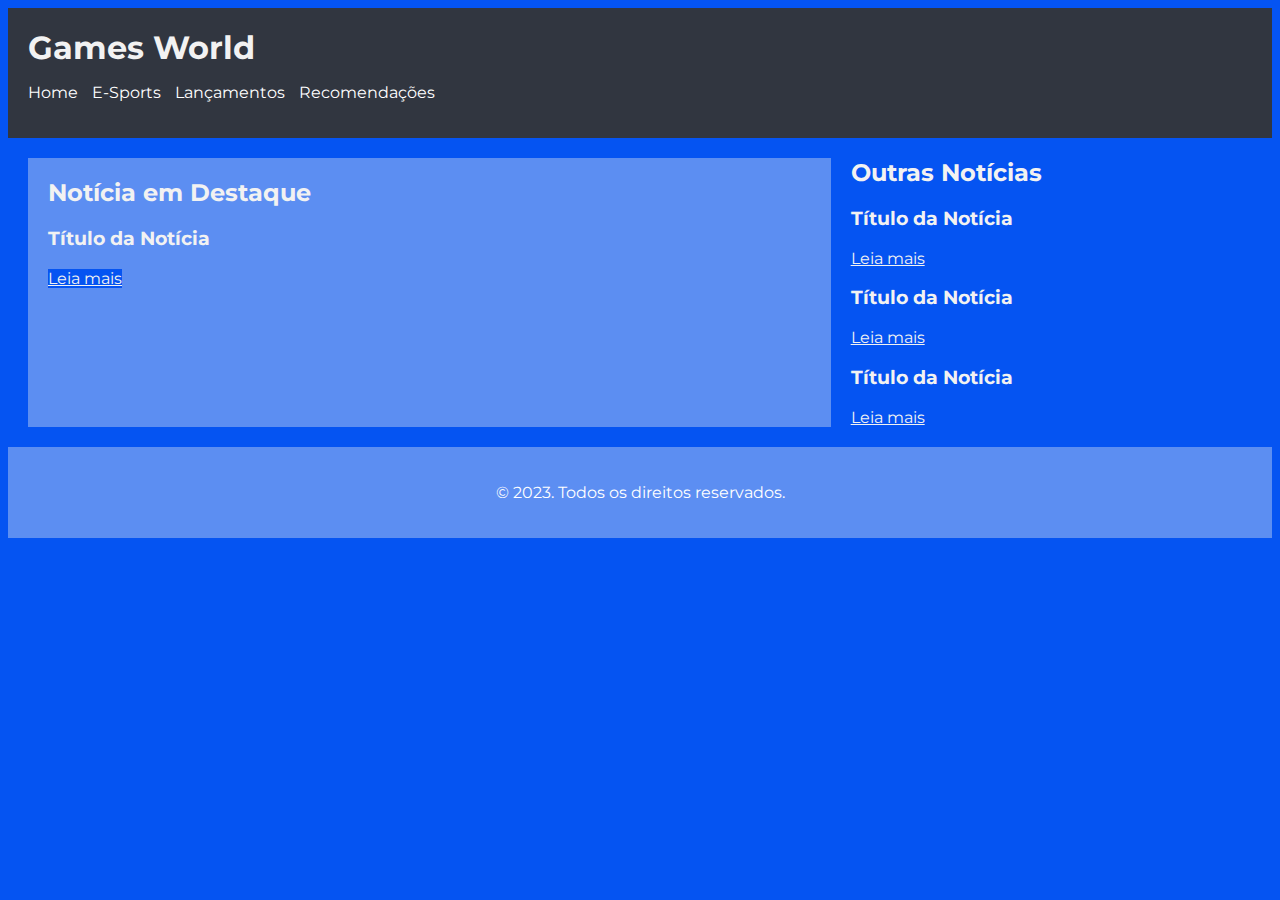
==== index.html @ f89df117 "changes" ====
<!DOCTYPE html>
<html lang="pt-br">
    <head>
        <meta charset="UTF-8">
        <meta name="viewport" content="width=device-width, initial-scale=1.0">
        <link rel="stylesheet" href="styles/style.css">
        <link rel="shortcut icon" href="imagens/CheerfulAntiqueDassie-max-1mb.gif" type="image/x-icon">
        <title>Games World</title>
    </head></head>
<body>
  <header>
    <h1>Games World</h1>
    <nav>
      <ul>
        <li><a href="index.html">Home</a></li>
        <li><a href="e-sports.html">E-Sports</a></li>
        <li><a href="games.html">Lançamentos</a></li>
        <li><a href="recomendo.html">Recomendações</a></li>
      </ul>
    </nav>
  </header>
  <main>
    <div class="featured">
      <h2>Notícia em Destaque</h2>
      <div>
        <h3>Título da Notícia</h3>
        <a href="#">Leia mais</a>
      </div>
    </div>

    <div class="news">
      <h2>Outras Notícias</h2>
      <div>
        <h3>Título da Notícia</h3>
        
        <a href="#">Leia mais</a>
      </div>
      <div>
        <h3>Título da Notícia</h3>
        
        <a href="#">Leia mais</a>
      </div>
      <div>
        <h3>Título da Notícia</h3>
      
        <a href="#">Leia mais</a>
      </div>
    </section>
  </main>

  <footer>
    <p>&copy; 2023. Todos os direitos reservados.</p>
  </footer>
</body>
</html>
---- styles/style.css ----
@charset "UTF-8";
@import url('https://fonts.googleapis.com/css2?family=Montserrat:wght@300&display=swap');


:root {
    --cor-principal: #0554F2;
    --cor-texto-principal: #f2f2f2;
    font-family: 'Montserrat', sans-serif;
}

body {
    background-color: var(--cor-principal);
    color: var(--cor-texto-principal);
}

a {
    font-family: 'Montserrat', sans-serif;
    background-color: var(--cor-principal);
    color: var(--cor-texto-principal);
}
header {
    background-color: #313640;
    padding: 20px;
  }
  
  header h1 {
    margin: 0;
  }
  
  nav ul {
    list-style-type: none;
    padding: 0;
  }
  
  nav ul li {
    display: inline;
    margin-right: 10px;
  }
  
  nav ul li a {
    color: #fff;
    text-decoration: none;
    background-color: #313640;
  }
  
  main {
    display: grid;
    grid-template-columns: 2fr 1fr;
    grid-gap: 20px;
    padding: 20px;
    
  }
  
  .featured {
    background-color: #5C8EF2;
    padding: 20px;
  }
  
  .featured h2 {
    margin-top: 0;
  }
  
  .news h2 {
    margin-top: 0;
  }
  
  footer {
    background-color: #5C8EF2;
    color: #fff;
    padding: 20px;
    text-align: center;
  }
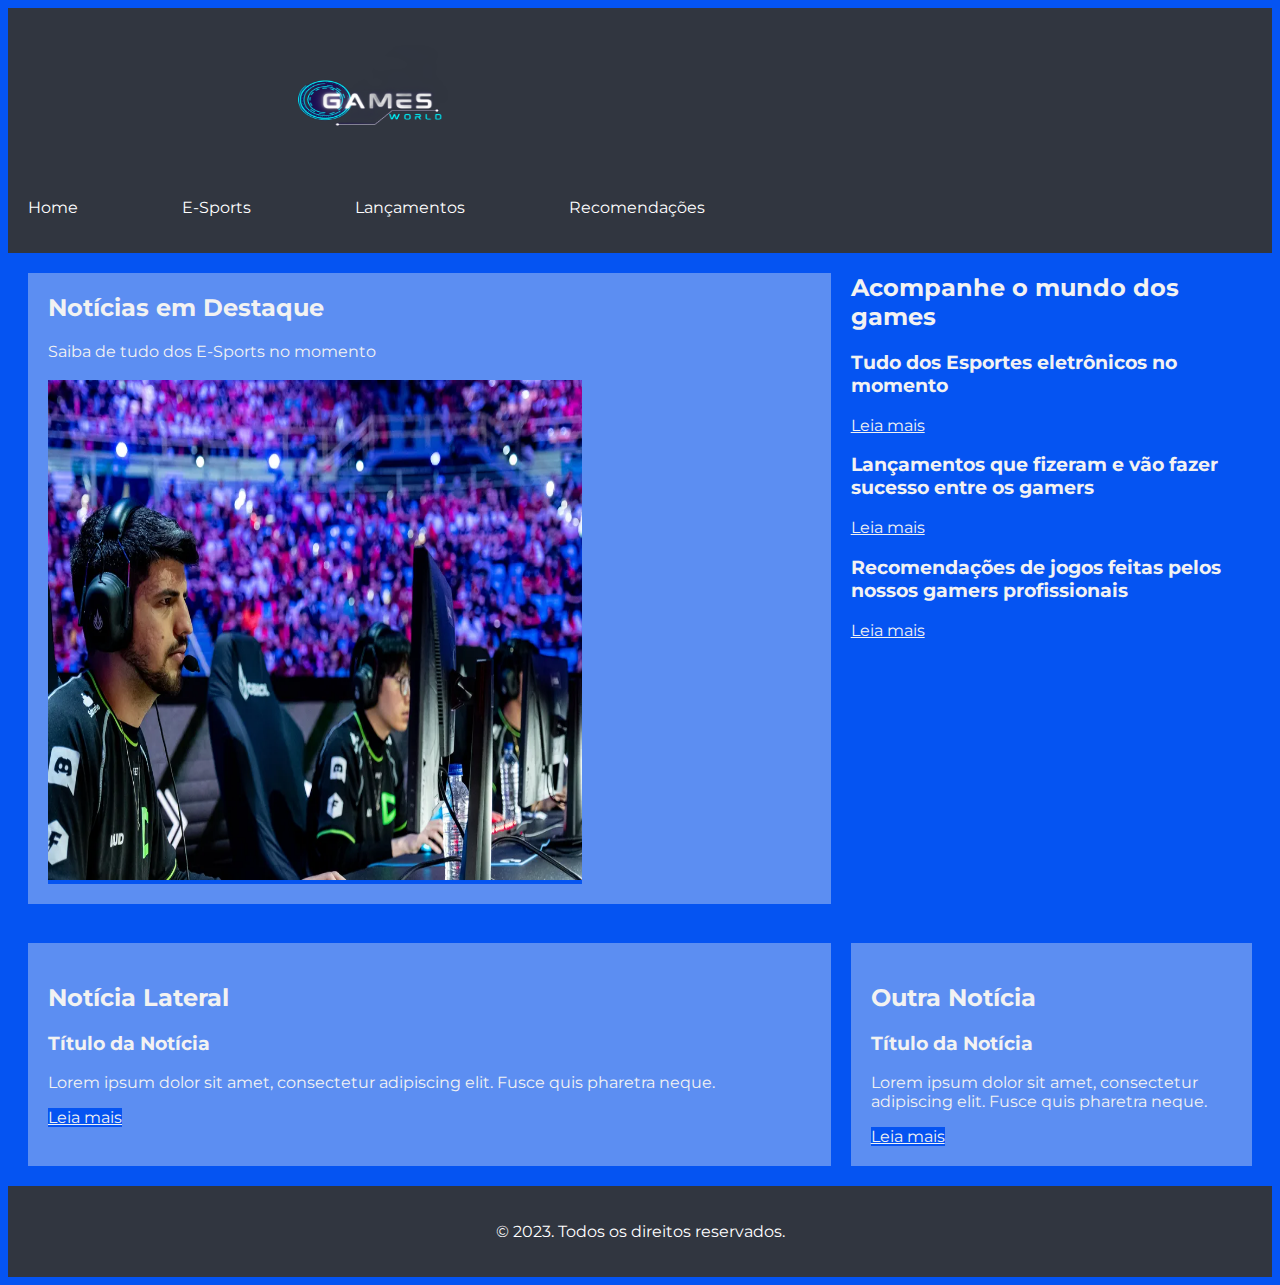
==== commit 44ffae0c: "site novo" ====
--- a/index.html
+++ b/index.html
@@ -1,55 +1,123 @@
 <!DOCTYPE html>
 <html lang="pt-br">
-    <head>
-        <meta charset="UTF-8">
-        <meta name="viewport" content="width=device-width, initial-scale=1.0">
-        <link rel="stylesheet" href="styles/style.css">
-        <link rel="shortcut icon" href="imagens/CheerfulAntiqueDassie-max-1mb.gif" type="image/x-icon">
-        <title>Games World</title>
-    </head></head>
+
+<head>
+  <meta charset="UTF-8">
+  <meta name="viewport" content="width=device-width, initial-scale=1.0">
+  <link rel="stylesheet" href="styles/style.css">
+  <link rel="shortcut icon" href="imagens/CheerfulAntiqueDassie-max-1mb.gif" type="image/x-icon">
+  <script src="global.js/carrosel.js" defer></script>
+  <title>Games World</title>
+</head>
+</head>
+
 <body>
   <header>
-    <h1>Games World</h1>
+    <div class="img-container">
+    <img src="imagens/inpixio-removebg-image.png" alt="logo" width="400" height="400">
+    </div>
+    <div>
     <nav>
-      <ul>
+      <ul id="menu">
         <li><a href="index.html">Home</a></li>
         <li><a href="e-sports.html">E-Sports</a></li>
         <li><a href="games.html">Lançamentos</a></li>
         <li><a href="recomendo.html">Recomendações</a></li>
       </ul>
+    </div>
     </nav>
   </header>
   <main>
-    <div class="featured">
-      <h2>Notícia em Destaque</h2>
-      <div>
+    <section>
+      <article>
+      <div class="featured">
+        <h2>Notícias em Destaque</h2>
+        <div>
+          <div class="slideshow-container">
+
+            <div class="mySlides fade">
+              <div class="text2">Saiba de tudo dos E-Sports no momento</div>
+              <br>
+              <a href="e-sports.html">
+                <img
+                  src="imagens/esportes.webp" style="width:70%">
+              </a> 
+              <div class="text"></div>
+            </div>
+
+            <div class="mySlides fade">
+              <div class="text2">Saiba de todos os lançamentos do ano de 2023</div>
+              <br>
+              <a href="games.html">
+                <img
+                  src="imagens/lançamentos.jpg" style="width:70%">
+              </a> 
+              <div class="text2"></div>
+            </div>
+
+            <div class="mySlides fade">
+              <div class="text">Aqui mostramos uma lista de recomendações de games para você viciar</div>
+              <br>
+              <a href="recomendo.html">
+                <img
+                  src="imagens/Best_Video_Games_of_All_Time.jpg" style="width:70%">
+              </a> 
+              <div class="text"></div>
+            </div>
+          </article>
+          </div>
+          <br>
+
+          <div style="text-align:center">
+            <span class="dot"></span>
+            <span class="dot"></span>
+            <span class="dot"></span>
+          </div>
+        </div>
+
+    </section>
+
+    <section>
+      <article class="news">
+        <h2>Acompanhe o mundo dos games</h2>
+        <article>
+          <h3>Tudo dos Esportes eletrônicos no momento</h3>
+
+          <a href="e-sports.html">Leia mais</a>
+        </article>
+        <article>
+          <h3>Lançamentos que fizeram e vão fazer sucesso entre os gamers</h3>
+
+          <a href="games.html">Leia mais</a>
+        </article>
+        <article>
+          <h3>Recomendações de jogos feitas pelos nossos gamers profissionais</h3>
+
+          <a href="recomendo.html">Leia mais</a>
+        </article>
+    </section>
+    <aside class="aside-news">
+      <h2>Notícia Lateral</h2>
+      <article>
         <h3>Título da Notícia</h3>
+        <p>Lorem ipsum dolor sit amet, consectetur adipiscing elit. Fusce quis pharetra neque.</p>
         <a href="#">Leia mais</a>
-      </div>
+      </article>
+    </aside>
+    <div class="extra-news">
+      <h2>Outra Notícia</h2>
+      <article>
+        <h3>Título da Notícia</h3>
+        <p>Lorem ipsum dolor sit amet, consectetur adipiscing elit. Fusce quis pharetra neque.</p>
+        <a href="#">Leia mais</a>
+      </article>
     </div>
 
-    <div class="news">
-      <h2>Outras Notícias</h2>
-      <div>
-        <h3>Título da Notícia</h3>
-        
-        <a href="#">Leia mais</a>
-      </div>
-      <div>
-        <h3>Título da Notícia</h3>
-        
-        <a href="#">Leia mais</a>
-      </div>
-      <div>
-        <h3>Título da Notícia</h3>
-      
-        <a href="#">Leia mais</a>
-      </div>
-    </section>
   </main>
 
   <footer>
     <p>&copy; 2023. Todos os direitos reservados.</p>
   </footer>
 </body>
+
 </html>--- a/styles/style.css
+++ b/styles/style.css
@@ -34,13 +34,15 @@
   
   nav ul li {
     display: inline;
-    margin-right: 10px;
+    margin-right: 100px;
+    
   }
   
   nav ul li a {
     color: #fff;
     text-decoration: none;
     background-color: #313640;
+    
   }
   
   main {
@@ -65,9 +67,42 @@
   }
   
   footer {
-    background-color: #5C8EF2;
+    background-color: #313640;
     color: #fff;
     padding: 20px;
     text-align: center;
   }
+  nav:hover{
+    font-size: 105%;
+  }
+.news a:hover{
+  font-size: 110%;
+ color: #313640;
+}
+header img{
+ width: 300px;
+ height: 150px;
+ margin-left: 200px;
+}
+.img-container {
+ max-width:1800px;
+ text-align: center;
+ display: inline-block;
+
+}
+a img:hover{
+  transform: scale(1.05);
+}
+a img{
+  width: 600px;
+  height: 500px;
+}
+aside {
+  background-color: #5C8EF2;
+  padding: 20px;
+}
+.extra-news {
+  background-color: #5C8EF2;
+  padding: 20px;
+}   
   
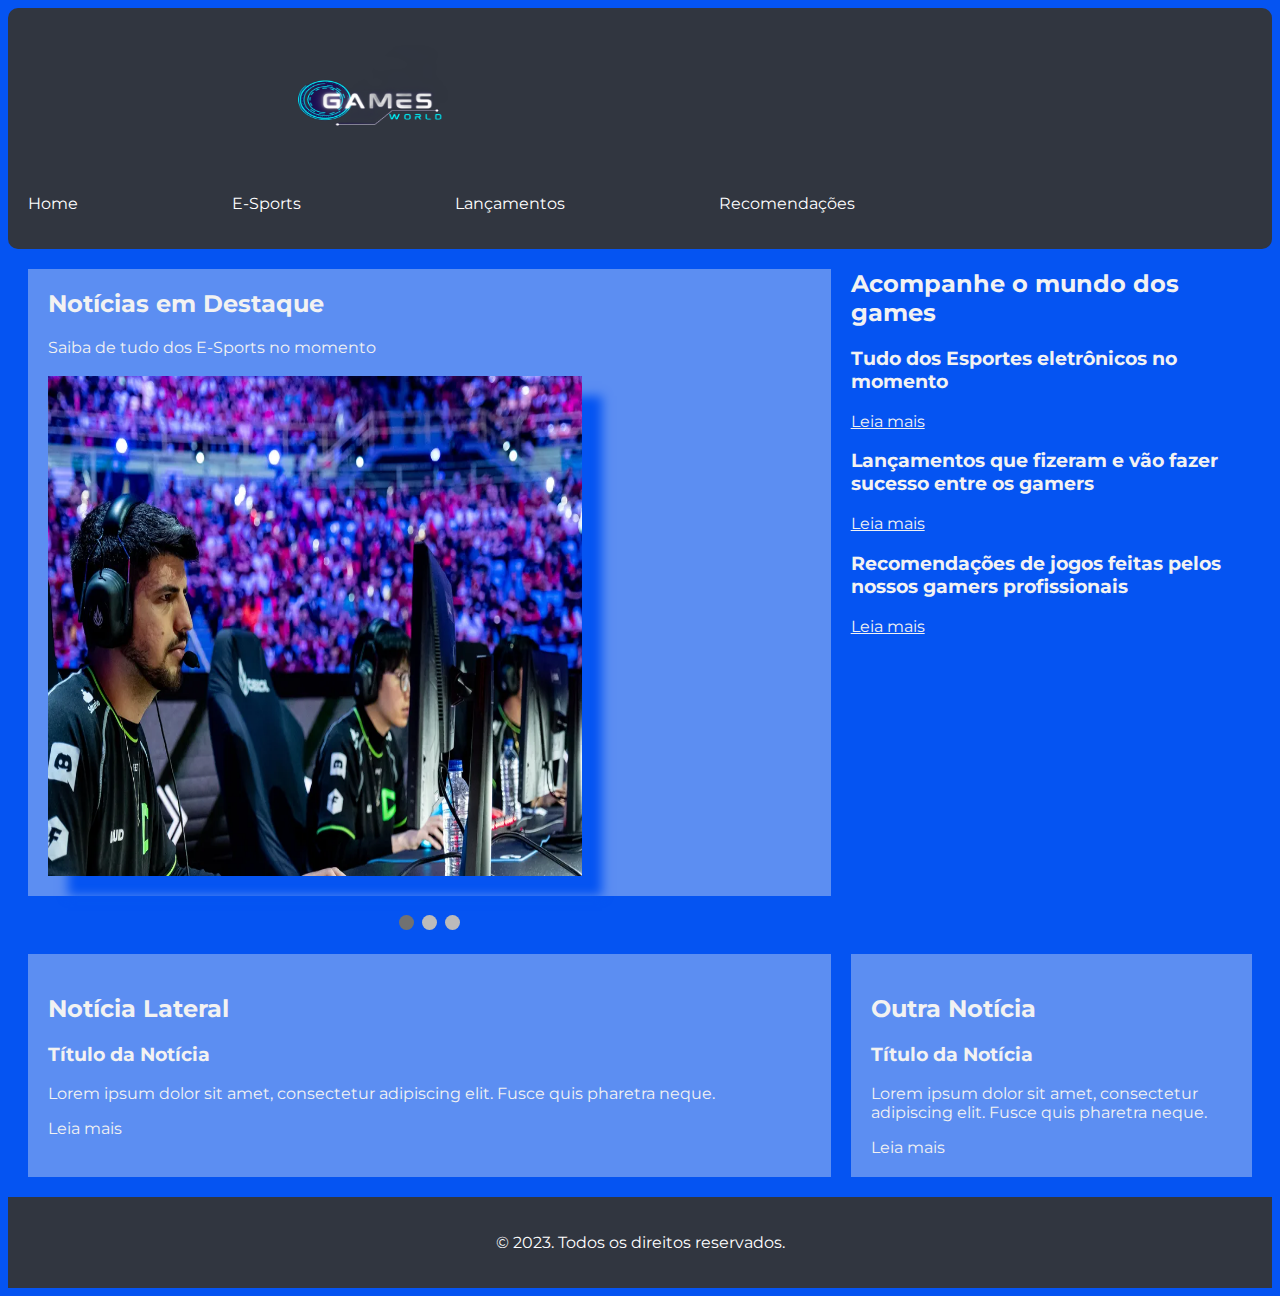
==== commit e77bae73: "carrocel ajst" ====
--- a/index.html
+++ b/index.html
@@ -5,12 +5,11 @@
   <meta charset="UTF-8">
   <meta name="viewport" content="width=device-width, initial-scale=1.0">
   <link rel="stylesheet" href="styles/style.css">
+  <link rel="stylesheet" href="styles/carrosel.css">
   <link rel="shortcut icon" href="imagens/CheerfulAntiqueDassie-max-1mb.gif" type="image/x-icon">
   <script src="global.js/carrosel.js" defer></script>
   <title>Games World</title>
 </head>
-</head>
-
 <body>
   <header>
     <div class="img-container">
--- a/styles/style.css
+++ b/styles/style.css
@@ -21,6 +21,7 @@
 header {
     background-color: #313640;
     padding: 20px;
+    border-radius: 10px;
   }
   
   header h1 {
@@ -42,6 +43,7 @@
     color: #fff;
     text-decoration: none;
     background-color: #313640;
+     margin-right: 50px ;
     
   }
   
@@ -96,13 +98,23 @@
 a img{
   width: 600px;
   height: 500px;
+  box-shadow: 10px #0554F2;
+  box-shadow: 20px 20px 10px #0554F2
 }
 aside {
   background-color: #5C8EF2;
   padding: 20px;
 }
+aside a{
+  background-color: #5C8EF2;
+  text-decoration: none;
+}
 .extra-news {
   background-color: #5C8EF2;
   padding: 20px;
 }   
+.extra-news a{
+  background-color: #5C8EF2;
+  text-decoration: none;
+}
   
--- a/styles/carrosel.css
+++ b/styles/carrosel.css
@@ -0,0 +1,37 @@
+* {box-sizing: border-box;}
+.mySlides {display: none;}
+img {vertical-align: middle;}
+
+.slideshow-container {
+  max-width: 1000px;
+  position: relative;
+  margin: auto;
+}
+
+.dot {
+  height: 15px;
+  width: 15px;
+  margin: 0 2px;
+  background-color: #bbb;
+  border-radius: 50%;
+  display: inline-block;
+  transition: background-color 0.6s ease;
+}
+
+.active {
+  background-color: #717171;
+}
+
+.fade {
+  animation-name: fade;
+  animation-duration: 2s;
+}
+
+@keyframes fade {
+  from {opacity: .4} 
+  to {opacity: 1}
+}
+
+@media only screen and (max-width: 300px) {
+  .text {font-size: 11px}
+}
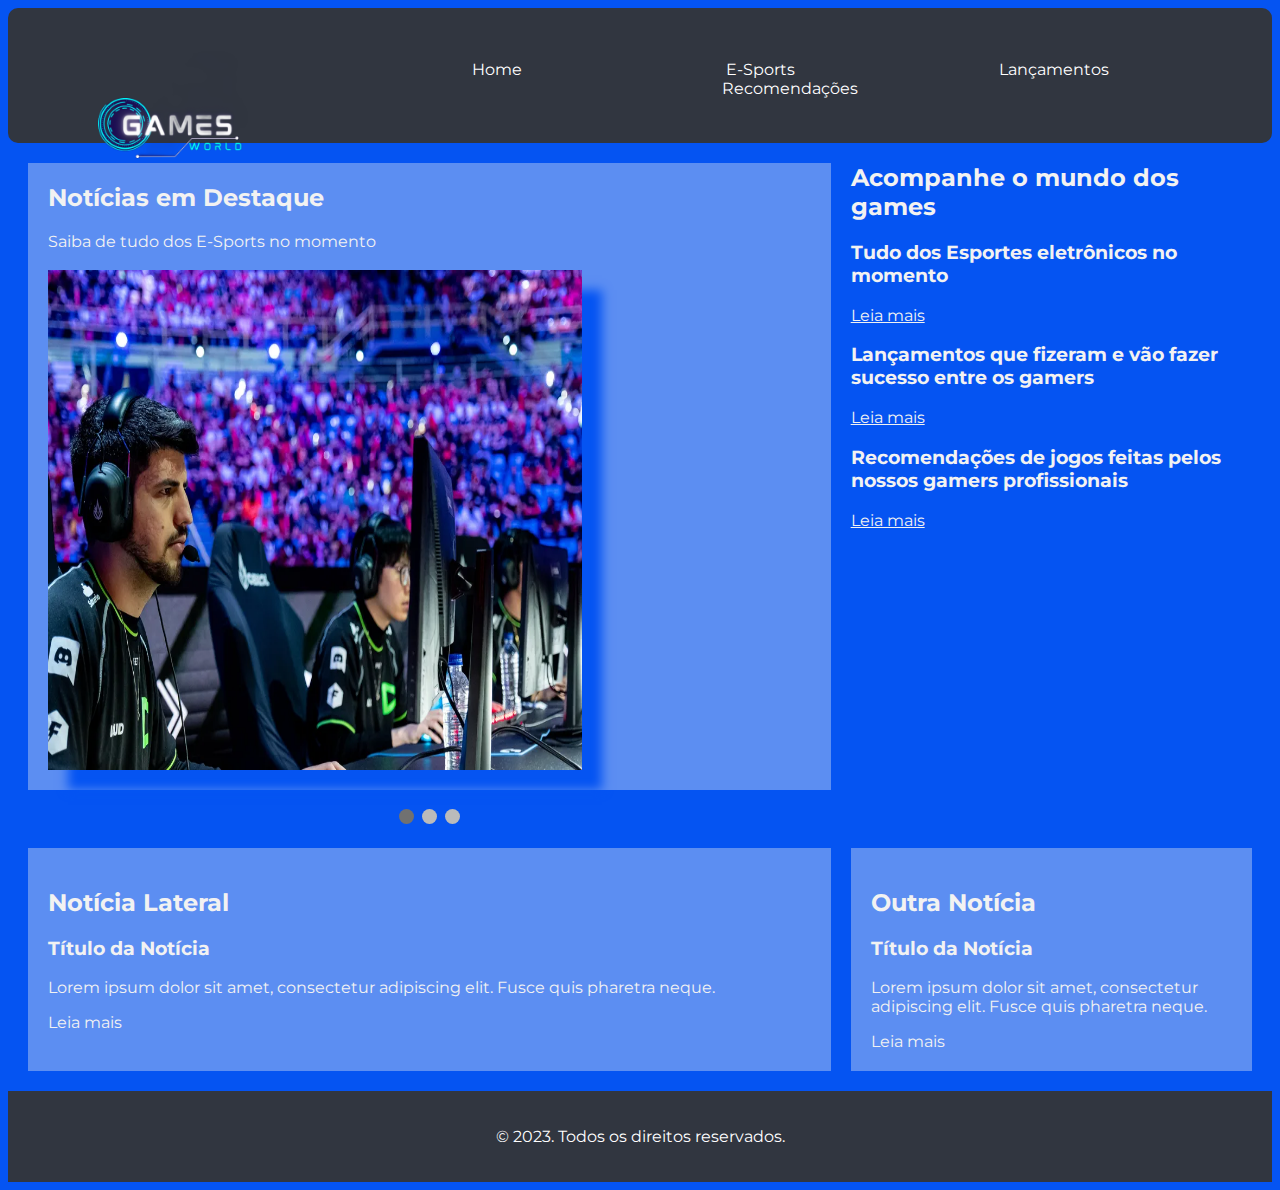
==== commit 3ce64e99: "ajustes" ====
--- a/index.html
+++ b/index.html
@@ -6,6 +6,7 @@
   <meta name="viewport" content="width=device-width, initial-scale=1.0">
   <link rel="stylesheet" href="styles/style.css">
   <link rel="stylesheet" href="styles/carrosel.css">
+  <link rel="stylesheet" href="styles/header.css">
   <link rel="shortcut icon" href="imagens/CheerfulAntiqueDassie-max-1mb.gif" type="image/x-icon">
   <script src="global.js/carrosel.js" defer></script>
   <title>Games World</title>
--- a/styles/style.css
+++ b/styles/style.css
@@ -3,118 +3,98 @@
 
 
 :root {
-    --cor-principal: #0554F2;
-    --cor-texto-principal: #f2f2f2;
-    font-family: 'Montserrat', sans-serif;
+  --cor-principal: #0554F2;
+  --cor-texto-principal: #f2f2f2;
+  font-family: 'Montserrat', sans-serif;
 }
 
 body {
-    background-color: var(--cor-principal);
-    color: var(--cor-texto-principal);
+  background-color: var(--cor-principal);
+  color: var(--cor-texto-principal);
 }
 
 a {
-    font-family: 'Montserrat', sans-serif;
-    background-color: var(--cor-principal);
-    color: var(--cor-texto-principal);
+  font-family: 'Montserrat', sans-serif;
+  background-color: var(--cor-principal);
+  color: var(--cor-texto-principal);
 }
-header {
-    background-color: #313640;
-    padding: 20px;
-    border-radius: 10px;
-  }
-  
-  header h1 {
-    margin: 0;
-  }
-  
-  nav ul {
-    list-style-type: none;
-    padding: 0;
-  }
-  
-  nav ul li {
-    display: inline;
-    margin-right: 100px;
-    
-  }
-  
-  nav ul li a {
-    color: #fff;
-    text-decoration: none;
-    background-color: #313640;
-     margin-right: 50px ;
-    
-  }
-  
-  main {
-    display: grid;
-    grid-template-columns: 2fr 1fr;
-    grid-gap: 20px;
-    padding: 20px;
-    
-  }
-  
-  .featured {
-    background-color: #5C8EF2;
-    padding: 20px;
-  }
-  
-  .featured h2 {
-    margin-top: 0;
-  }
-  
-  .news h2 {
-    margin-top: 0;
-  }
-  
-  footer {
-    background-color: #313640;
-    color: #fff;
-    padding: 20px;
-    text-align: center;
-  }
-  nav:hover{
-    font-size: 105%;
-  }
-.news a:hover{
-  font-size: 110%;
- color: #313640;
-}
-header img{
- width: 300px;
- height: 150px;
- margin-left: 200px;
-}
-.img-container {
- max-width:1800px;
- text-align: center;
- display: inline-block;
+
+main {
+  display: grid;
+  grid-template-columns: 2fr 1fr;
+  grid-gap: 20px;
+  padding: 20px;
 
 }
-a img:hover{
+
+.featured {
+  background-color: #5C8EF2;
+  padding: 20px;
+}
+
+.featured h2 {
+  margin-top: 0;
+}
+
+.news h2 {
+  margin-top: 0;
+}
+
+footer {
+  background-color: #313640;
+  color: #fff;
+  padding: 20px;
+  text-align: center;
+}
+
+nav:hover {
+  font-size: 105%;
+}
+
+.news a:hover {
+  font-size: 110%;
+  color: #313640;
+}
+
+.img-container {
+  max-width: 1800px;
+  text-align: center;
+  display: inline-block;
+  margin-bottom: 70px;
+
+}
+
+a img:hover {
   transform: scale(1.05);
 }
-a img{
+
+a img {
   width: 600px;
   height: 500px;
   box-shadow: 10px #0554F2;
-  box-shadow: 20px 20px 10px #0554F2
+  box-shadow: 20px 20px 10px #0554F2;
+  margin-left: px;
+  background-color: #5C8EF2;
+ 
+  
 }
+
 aside {
   background-color: #5C8EF2;
   padding: 20px;
 }
-aside a{
+
+aside a {
   background-color: #5C8EF2;
   text-decoration: none;
 }
+
 .extra-news {
   background-color: #5C8EF2;
   padding: 20px;
-}   
-.extra-news a{
+}
+
+.extra-news a {
   background-color: #5C8EF2;
   text-decoration: none;
-}
-  
+}--- a/styles/header.css
+++ b/styles/header.css
@@ -0,0 +1,39 @@
+header {
+    display: grid;
+    background-color: #313640;
+    padding: 20px;
+    border-radius: 10px;
+    grid-template-columns: 100px 2fr;
+    text-align: center;
+    height: 15vh;
+  }
+  
+  header nav {
+    margin: 0;
+  }
+  
+  nav ul {
+    list-style-type: none;
+    padding: 0;
+  }
+  
+  nav ul li {
+    display: inline;
+
+  }
+  
+  nav ul li a {
+    color: #fff;
+    text-decoration: none;
+    background-color: #313640;
+    margin-top: 2px;
+    margin-left: 200px;
+  }
+  header img{
+    width: 300px;
+    height: 200px;
+    
+   }
+   ul{
+    margin-top: 32px;
+   }
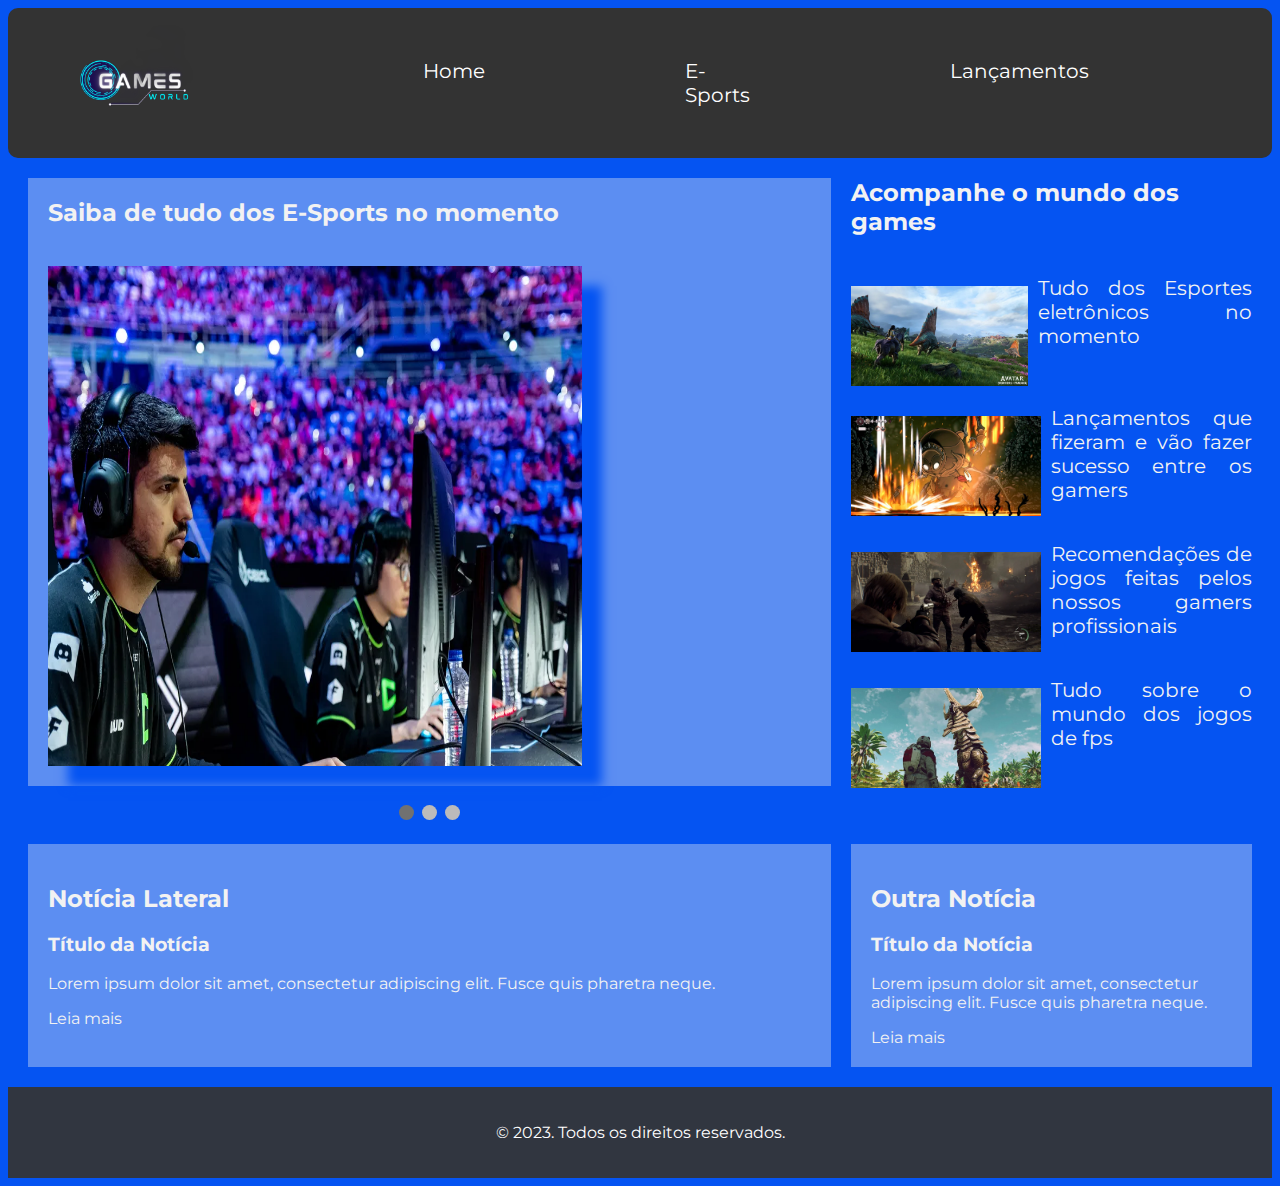
==== commit 9628ce76: "noticias" ====
--- a/index.html
+++ b/index.html
@@ -13,30 +13,27 @@
 </head>
 <body>
   <header>
-    <div class="img-container">
-    <img src="imagens/inpixio-removebg-image.png" alt="logo" width="400" height="400">
+    <div class="logo">
+      <img src="imagens/inpixio-removebg-image.png" alt="">
     </div>
-    <div>
     <nav>
-      <ul id="menu">
-        <li><a href="index.html">Home</a></li>
+      <ul>
+        <li><a  href="index.html">Home</a></li>
         <li><a href="e-sports.html">E-Sports</a></li>
         <li><a href="games.html">Lançamentos</a></li>
         <li><a href="recomendo.html">Recomendações</a></li>
       </ul>
-    </div>
     </nav>
   </header>
   <main>
     <section>
       <article>
       <div class="featured">
-        <h2>Notícias em Destaque</h2>
         <div>
           <div class="slideshow-container">
 
             <div class="mySlides fade">
-              <div class="text2">Saiba de tudo dos E-Sports no momento</div>
+              <div class="text2"><h2>Saiba de tudo dos E-Sports no momento</h2></div>
               <br>
               <a href="e-sports.html">
                 <img
@@ -46,7 +43,7 @@
             </div>
 
             <div class="mySlides fade">
-              <div class="text2">Saiba de todos os lançamentos do ano de 2023</div>
+              <div class="text2"><h2>Saiba de todos os lançamentos do ano de 2023</h2></div>
               <br>
               <a href="games.html">
                 <img
@@ -56,7 +53,7 @@
             </div>
 
             <div class="mySlides fade">
-              <div class="text">Aqui mostramos uma lista de recomendações de games para você viciar</div>
+              <div class="text"><h2>Aqui mostramos uma lista de recomendações de games para você viciar</h2></div>
               <br>
               <a href="recomendo.html">
                 <img
@@ -80,20 +77,22 @@
     <section>
       <article class="news">
         <h2>Acompanhe o mundo dos games</h2>
-        <article>
-          <h3>Tudo dos Esportes eletrônicos no momento</h3>
-
-          <a href="e-sports.html">Leia mais</a>
+        <article class="teste1">
+          <img src="imagens/avfop-media-screenshot-03.webp" alt="teste">
+          <a href="e-sports.html"><p>Tudo dos Esportes eletrônicos no momento</p></a>
+         
         </article>
-        <article>
-          <h3>Lançamentos que fizeram e vão fazer sucesso entre os gamers</h3>
-
-          <a href="games.html">Leia mais</a>
+        <article class="teste2">
+        <img src="imagens/hollowknight.webp" alt="teste2">
+        <a href="games.html"><p>Lançamentos que fizeram e vão fazer sucesso entre os gamers</p></a>
         </article>
-        <article>
-          <h3>Recomendações de jogos feitas pelos nossos gamers profissionais</h3>
-
-          <a href="recomendo.html">Leia mais</a>
+        <article class="teste3">
+        <img src="imagens/resident-evil-4-remake.webp" alt="teste3">
+          <a href="recomendo.html"><p>Recomendações de jogos feitas pelos nossos gamers profissionais</p></a>
+        </article>
+        <article class="teste4">
+          <img src="imagens/starfield.jpg" alt="teste4">
+        <a href="fps.html"><p>Tudo sobre o mundo dos jogos de fps</p></a>
         </article>
     </section>
     <aside class="aside-news">
--- a/styles/style.css
+++ b/styles/style.css
@@ -47,21 +47,10 @@
   text-align: center;
 }
 
-nav:hover {
+.news a:hover {
   font-size: 105%;
-}
-
-.news a:hover {
-  font-size: 110%;
   color: #313640;
-}
-
-.img-container {
-  max-width: 1800px;
-  text-align: center;
-  display: inline-block;
-  margin-bottom: 70px;
-
+ 
 }
 
 a img:hover {
@@ -97,4 +86,67 @@
 .extra-news a {
   background-color: #5C8EF2;
   text-decoration: none;
-}+}
+.news article img{
+  width: 200px;
+  height: 100px;
+  margin-top: 30px;
+}
+.teste1 {
+  display: flex;
+  text-align: justify;
+  font-size: 20px;
+ 
+}
+.teste1 p{
+  margin-left: 10px;
+  
+}
+
+.teste2 {
+  display: flex;
+  text-align: justify;
+  font-size: 20px;
+ 
+}
+.teste2 p{
+  margin-left: 10px;
+ 
+}
+
+.teste3 {
+  display: flex;
+  text-align: justify;
+  font-size: 20px;
+ 
+}
+.teste3 p{
+  margin-left: 10px;
+ 
+}
+
+.teste4 {
+  display: flex;
+  text-align: justify;
+  font-size: 20px;
+ 
+}
+.teste4 p{
+  margin-left: 10px;
+
+}
+.teste1 a{
+  text-decoration: none;
+}
+.teste2 a{
+  text-decoration: none;
+}
+.teste3 a{
+  text-decoration: none;
+}
+.teste4 a{
+  text-decoration: none;
+}
+
+
+
--- a/styles/header.css
+++ b/styles/header.css
@@ -1,39 +1,49 @@
+
+
 header {
-    display: grid;
-    background-color: #313640;
-    padding: 20px;
-    border-radius: 10px;
-    grid-template-columns: 100px 2fr;
-    text-align: center;
-    height: 15vh;
-  }
-  
-  header nav {
-    margin: 0;
-  }
-  
-  nav ul {
-    list-style-type: none;
-    padding: 0;
-  }
-  
-  nav ul li {
-    display: inline;
+  background-color: #333;
+  color: #fff;
+  display: flex;
+  align-items: center;
+  height: 150px;
+  padding: 0 20px;
+  border-radius: 10px;
+}
 
-  }
-  
-  nav ul li a {
-    color: #fff;
-    text-decoration: none;
-    background-color: #313640;
-    margin-top: 2px;
-    margin-left: 200px;
-  }
-  header img{
-    width: 300px;
-    height: 200px;
-    
-   }
-   ul{
-    margin-top: 32px;
-   }
+.logo {
+  margin-right: 20px;
+}
+
+.logo img {
+  max-height: 150px;
+}
+
+nav ul {
+  list-style: none;
+  margin: 0;
+  padding: 0;
+  display: flex;
+  justify-content: flex-end;
+}
+
+nav li {
+  margin: 0 50px;
+  margin-left: 150px;
+}
+
+
+nav a {
+  color: #fff;
+  text-decoration: none;
+  background-color: #333;
+  font-size: 20px;
+}
+
+nav a:hover {
+  text-decoration: none;
+  font-size: 25px;
+  color: #5C8EF2;
+}
+
+
+
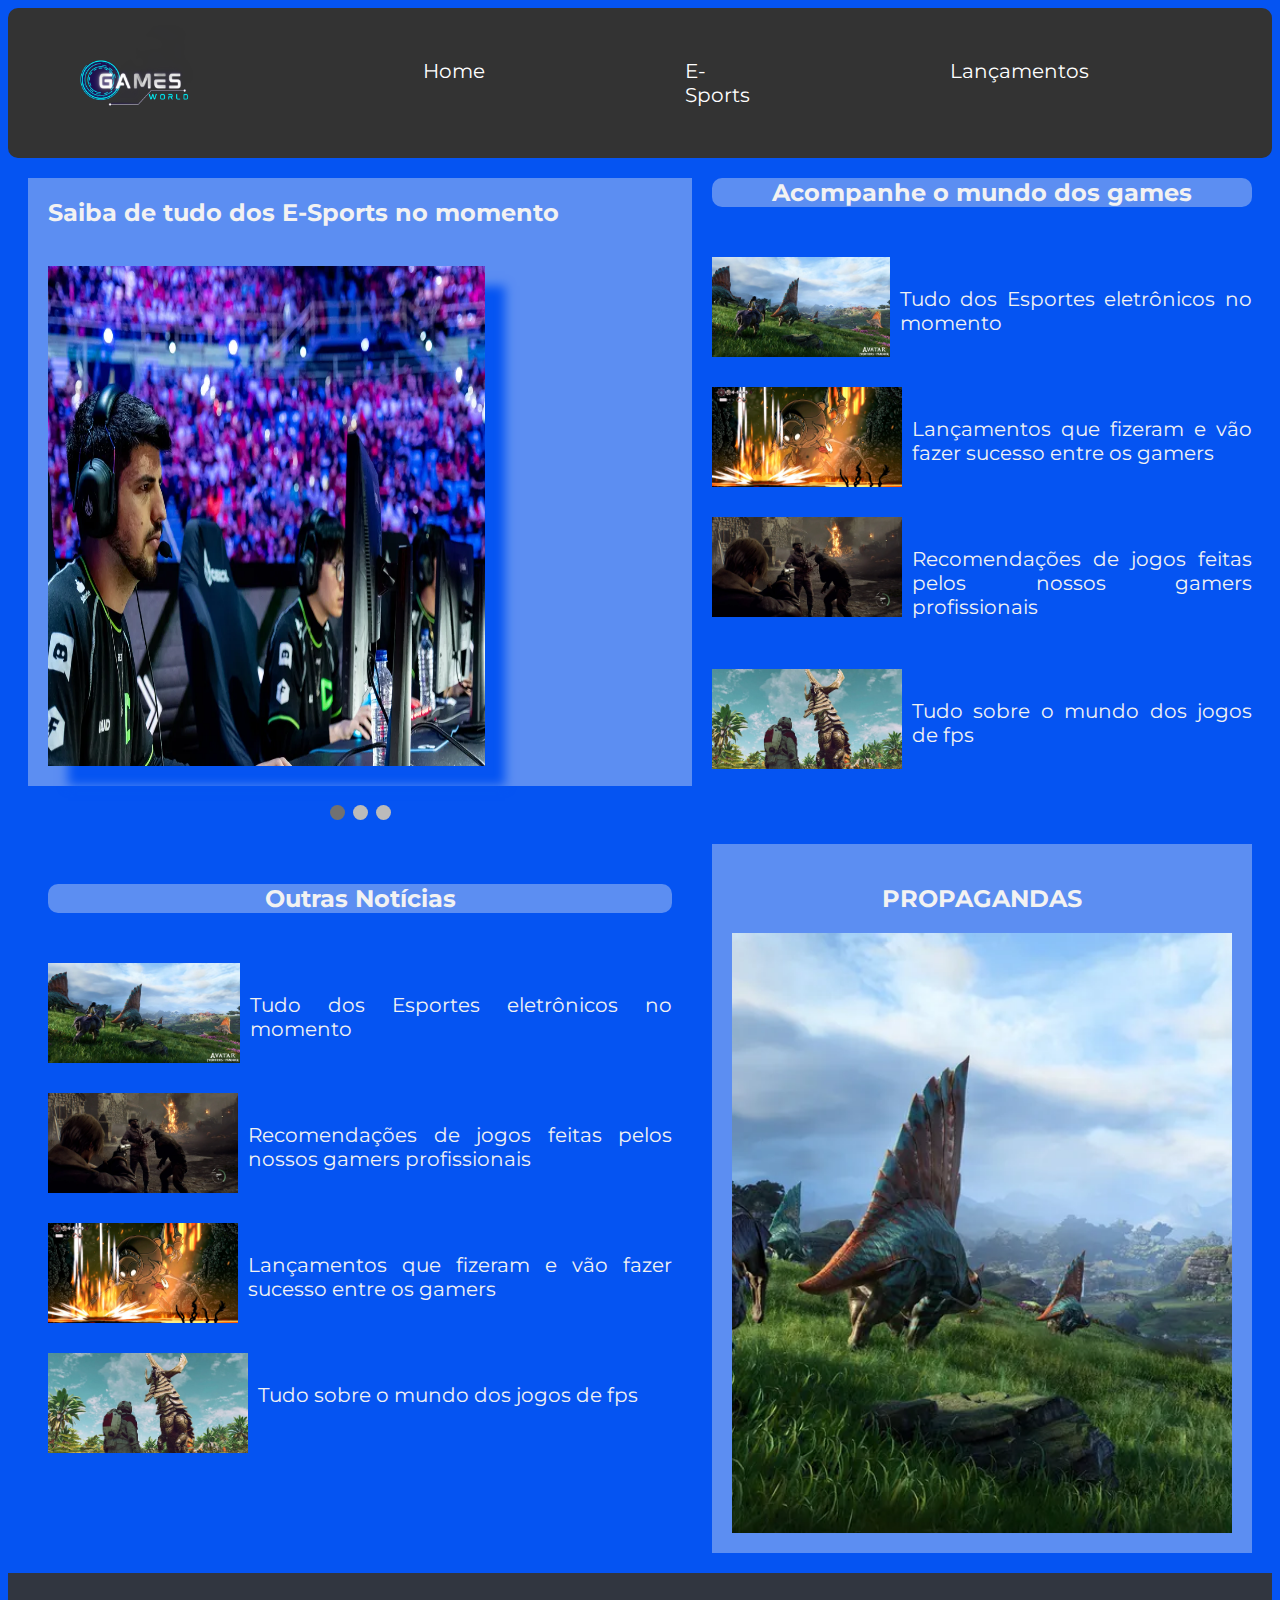
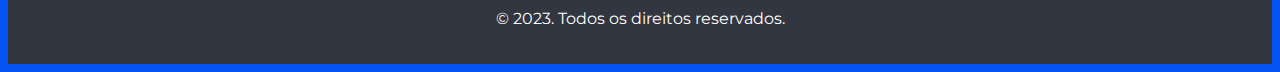
==== commit 719ca687: "aa" ====
--- a/index.html
+++ b/index.html
@@ -96,22 +96,33 @@
         </article>
     </section>
     <aside class="aside-news">
-      <h2>Notícia Lateral</h2>
-      <article>
-        <h3>Título da Notícia</h3>
-        <p>Lorem ipsum dolor sit amet, consectetur adipiscing elit. Fusce quis pharetra neque.</p>
-        <a href="#">Leia mais</a>
+      <h2>Outras Notícias</h2>
+      <article class="teste1">
+        <img src="imagens/avfop-media-screenshot-03.webp" alt="teste">
+        <a href="e-sports.html"><p>Tudo dos Esportes eletrônicos no momento</p></a>
       </article>
+      <article class="teste3">
+        <img src="imagens/resident-evil-4-remake.webp" alt="teste3">
+          <a href="recomendo.html"><p>Recomendações de jogos feitas pelos nossos gamers profissionais</p></a>
+        </article>
+        <article class="teste2">
+          <img src="imagens/hollowknight.webp" alt="teste2">
+          <a href="games.html"><p>Lançamentos que fizeram e vão fazer sucesso entre os gamers</p></a>
+          </article>
+          <article class="teste4">
+            <img src="imagens/starfield.jpg" alt="teste4">
+          <a href="fps.html"><p>Tudo sobre o mundo dos jogos de fps</p></a>
+          </article>
     </aside>
     <div class="extra-news">
-      <h2>Outra Notícia</h2>
-      <article>
-        <h3>Título da Notícia</h3>
-        <p>Lorem ipsum dolor sit amet, consectetur adipiscing elit. Fusce quis pharetra neque.</p>
-        <a href="#">Leia mais</a>
-      </article>
+   <h2>PROPAGANDAS</h2>
+   <div class="slider-container">
+    <div class="slider">
+      <img src="imagens/avfop-media-screenshot-03.webp" alt="Image 1">
+      <img src="imagens/jogos-mais-aguardados-2023.webp" alt="Image 2">
+      <img src="imagens/diablo-iv.jpg" alt="Image 3">
     </div>
-
+  </div>
   </main>
 
   <footer>
--- a/styles/style.css
+++ b/styles/style.css
@@ -69,12 +69,12 @@
 }
 
 aside {
-  background-color: #5C8EF2;
+  background-color: #0554F2;
   padding: 20px;
 }
 
 aside a {
-  background-color: #5C8EF2;
+  background-color: #0554F2;
   text-decoration: none;
 }
 
@@ -100,7 +100,7 @@
 }
 .teste1 p{
   margin-left: 10px;
-  
+  margin-top: 60px;
 }
 
 .teste2 {
@@ -111,7 +111,7 @@
 }
 .teste2 p{
   margin-left: 10px;
- 
+ margin-top: 60px;
 }
 
 .teste3 {
@@ -122,7 +122,7 @@
 }
 .teste3 p{
   margin-left: 10px;
- 
+ margin-top: 60px;
 }
 
 .teste4 {
@@ -133,7 +133,7 @@
 }
 .teste4 p{
   margin-left: 10px;
-
+margin-top: 60px;
 }
 .teste1 a{
   text-decoration: none;
@@ -147,6 +147,74 @@
 .teste4 a{
   text-decoration: none;
 }
-
-
-
+.news img:hover{
+  scale:110%;
+}
+.aside-news article img{
+  width: 200px;
+  height: 100px;
+  margin-top: 30px;
+}
+aside h2{
+  text-align: center;
+  background-color: #5C8EF2;
+  border-radius: 10px;
+}
+.news h2{
+  background-color: #5C8EF2;
+  text-align: center;
+  border-radius: 10px;
+}
+.aside-news img:hover{
+  scale: 110%;
+}
+.aside-news p:hover{
+color: #313640;
+}
+.extra-news h2{
+text-align: center;
+}
+.slider-container {
+  width: 500px;
+  height: 600px;
+  overflow: hidden;
+  position: relative;
+}
+
+.slider {
+  display: flex;
+  width: 100%; 
+  animation: slide 12s infinite;
+}
+
+.slider img {
+  width: 500px;
+  height: 600px;
+  object-fit: cover;
+}
+
+@keyframes slide {
+  0%, 100% {
+    transform: translateX(0);
+  }
+  20% {
+    transform: translateX(-100%);
+  }
+  25%, 40% {
+    transform: translateX(-100%);
+  }
+  50%, 65% {
+    transform: translateX(-200%);
+  }
+  75%, 90% {
+    transform: translateX(-200%);
+  }
+}
+
+
+
+
+
+
+
+
--- a/styles/carrosel.css
+++ b/styles/carrosel.css
@@ -32,6 +32,4 @@
   to {opacity: 1}
 }
 
-@media only screen and (max-width: 300px) {
-  .text {font-size: 11px}
-}
+
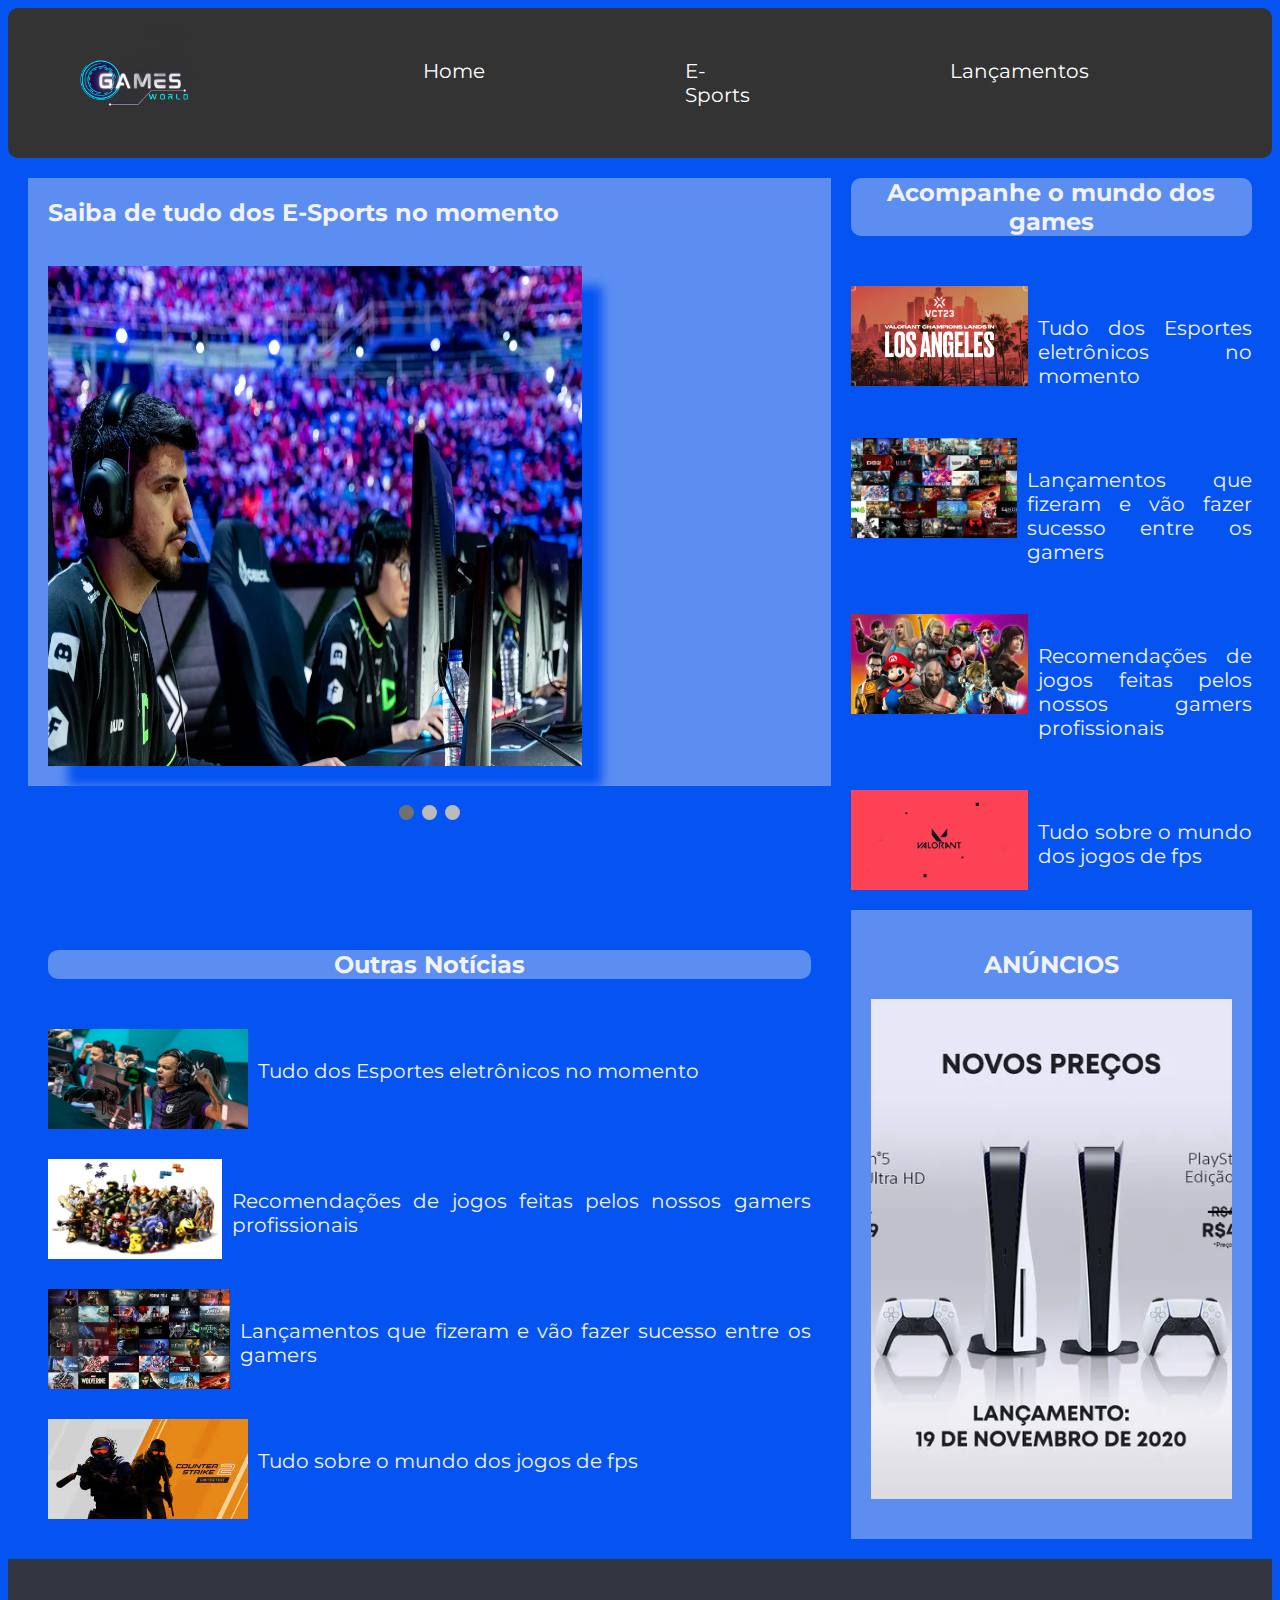
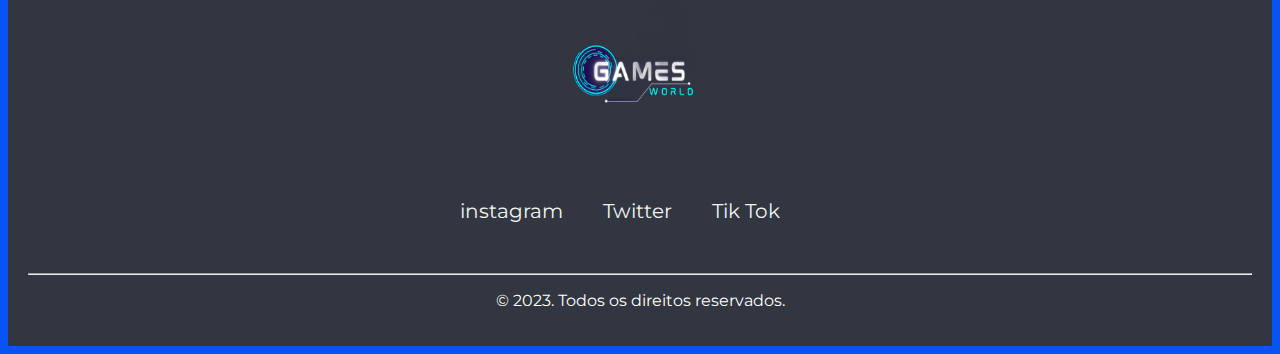
==== commit 696c78bc: "index pronto" ====
--- a/index.html
+++ b/index.html
@@ -11,6 +11,7 @@
   <script src="global.js/carrosel.js" defer></script>
   <title>Games World</title>
 </head>
+
 <body>
   <header>
     <div class="logo">
@@ -18,59 +19,63 @@
     </div>
     <nav>
       <ul>
-        <li><a  href="index.html">Home</a></li>
+        <li><a href="index.html">Home</a></li>
         <li><a href="e-sports.html">E-Sports</a></li>
         <li><a href="games.html">Lançamentos</a></li>
         <li><a href="recomendo.html">Recomendações</a></li>
+        <li><a href="fps.html">Jogos FPS</a></li>
       </ul>
     </nav>
   </header>
   <main>
     <section>
       <article>
-      <div class="featured">
-        <div>
-          <div class="slideshow-container">
+        <div class="featured">
+          <div>
+            <div class="slideshow-container">
 
-            <div class="mySlides fade">
-              <div class="text2"><h2>Saiba de tudo dos E-Sports no momento</h2></div>
-              <br>
-              <a href="e-sports.html">
-                <img
-                  src="imagens/esportes.webp" style="width:70%">
-              </a> 
-              <div class="text"></div>
-            </div>
+              <div class="mySlides fade">
+                <div class="text2">
+                  <h2>Saiba de tudo dos E-Sports no momento</h2>
+                </div>
+                <br>
+                <a href="e-sports.html">
+                  <img src="imagens/esportes.webp" style="width:70%">
+                </a>
+                <div class="text"></div>
+              </div>
 
-            <div class="mySlides fade">
-              <div class="text2"><h2>Saiba de todos os lançamentos do ano de 2023</h2></div>
-              <br>
-              <a href="games.html">
-                <img
-                  src="imagens/lançamentos.jpg" style="width:70%">
-              </a> 
-              <div class="text2"></div>
-            </div>
+              <div class="mySlides fade">
+                <div class="text2">
+                  <h2>Saiba de todos os lançamentos do ano de 2023</h2>
+                </div>
+                <br>
+                <a href="games.html">
+                  <img src="imagens/lançamentos.jpg" style="width:70%">
+                </a>
+                <div class="text2"></div>
+              </div>
 
-            <div class="mySlides fade">
-              <div class="text"><h2>Aqui mostramos uma lista de recomendações de games para você viciar</h2></div>
-              <br>
-              <a href="recomendo.html">
-                <img
-                  src="imagens/Best_Video_Games_of_All_Time.jpg" style="width:70%">
-              </a> 
-              <div class="text"></div>
-            </div>
-          </article>
-          </div>
-          <br>
+              <div class="mySlides fade">
+                <div class="text">
+                  <h2>Aqui mostramos uma lista de recomendações de games para você viciar</h2>
+                </div>
+                <br>
+                <a href="recomendo.html">
+                  <img src="imagens/Best_Video_Games_of_All_Time.jpg" style="width:70%">
+                </a>
+                <div class="text"></div>
+              </div>
+      </article>
+      </div>
+      <br>
 
-          <div style="text-align:center">
-            <span class="dot"></span>
-            <span class="dot"></span>
-            <span class="dot"></span>
-          </div>
-        </div>
+      <div style="text-align:center">
+        <span class="dot"></span>
+        <span class="dot"></span>
+        <span class="dot"></span>
+      </div>
+      </div>
 
     </section>
 
@@ -78,54 +83,76 @@
       <article class="news">
         <h2>Acompanhe o mundo dos games</h2>
         <article class="teste1">
-          <img src="imagens/avfop-media-screenshot-03.webp" alt="teste">
-          <a href="e-sports.html"><p>Tudo dos Esportes eletrônicos no momento</p></a>
-         
+          <img src="imagens/VCT23_Road-to-Champ_Article_Header-2.jpg" alt="teste">
+          <a href="e-sports.html">
+            <p>Tudo dos Esportes eletrônicos no momento</p>
+          </a>
         </article>
         <article class="teste2">
-        <img src="imagens/hollowknight.webp" alt="teste2">
-        <a href="games.html"><p>Lançamentos que fizeram e vão fazer sucesso entre os gamers</p></a>
+          <img src="imagens/Lancamentos-Jogos-2023-scaled.webp" alt="teste2">
+          <a href="games.html">
+            <p>Lançamentos que fizeram e vão fazer sucesso entre os gamers</p>
+          </a>
         </article>
         <article class="teste3">
-        <img src="imagens/resident-evil-4-remake.webp" alt="teste3">
-          <a href="recomendo.html"><p>Recomendações de jogos feitas pelos nossos gamers profissionais</p></a>
+          <img src="imagens/Best_Video_Games_of_All_Time.jpg" alt="teste3">
+          <a href="recomendo.html">
+            <p>Recomendações de jogos feitas pelos nossos gamers profissionais</p>
+          </a>
         </article>
         <article class="teste4">
-          <img src="imagens/starfield.jpg" alt="teste4">
-        <a href="fps.html"><p>Tudo sobre o mundo dos jogos de fps</p></a>
+          <img src="imagens/valorant-logo-red-4k-tt.webp" alt="teste4">
+          <a href="fps.html">
+            <p>Tudo sobre o mundo dos jogos de fps</p>
+          </a>
         </article>
     </section>
     <aside class="aside-news">
       <h2>Outras Notícias</h2>
       <article class="teste1">
-        <img src="imagens/avfop-media-screenshot-03.webp" alt="teste">
-        <a href="e-sports.html"><p>Tudo dos Esportes eletrônicos no momento</p></a>
+        <img src="imagens/52831386428-c178a87b57-k.webp" alt="teste">
+        <a href="e-sports.html">
+          <p>Tudo dos Esportes eletrônicos no momento</p>
+        </a>
       </article>
       <article class="teste3">
-        <img src="imagens/resident-evil-4-remake.webp" alt="teste3">
-          <a href="recomendo.html"><p>Recomendações de jogos feitas pelos nossos gamers profissionais</p></a>
-        </article>
-        <article class="teste2">
-          <img src="imagens/hollowknight.webp" alt="teste2">
-          <a href="games.html"><p>Lançamentos que fizeram e vão fazer sucesso entre os gamers</p></a>
-          </article>
-          <article class="teste4">
-            <img src="imagens/starfield.jpg" alt="teste4">
-          <a href="fps.html"><p>Tudo sobre o mundo dos jogos de fps</p></a>
-          </article>
+        <img src="imagens/8o97d8.png" alt="teste3">
+        <a href="recomendo.html">
+          <p>Recomendações de jogos feitas pelos nossos gamers profissionais</p>
+        </a>
+      </article>
+      <article class="teste2">
+        <img src="imagens/Os-mais-esperados-de-2023.jpg" alt="teste2">
+        <a href="games.html">
+          <p>Lançamentos que fizeram e vão fazer sucesso entre os gamers</p>
+        </a>
+      </article>
+      <article class="teste4">
+        <img src="imagens/download.jpg" alt="teste4">
+        <a href="fps.html">
+          <p>Tudo sobre o mundo dos jogos de fps</p>
+        </a>
+      </article>
     </aside>
     <div class="extra-news">
-   <h2>PROPAGANDAS</h2>
-   <div class="slider-container">
-    <div class="slider">
-      <img src="imagens/avfop-media-screenshot-03.webp" alt="Image 1">
-      <img src="imagens/jogos-mais-aguardados-2023.webp" alt="Image 2">
-      <img src="imagens/diablo-iv.jpg" alt="Image 3">
-    </div>
-  </div>
+      <h2>ANÚNCIOS</h2>
+      <div class="slider-container">
+        <div class="slider">
+          <img src="imagens/thumbnail-pastedimagebase640.webp" alt="Image 1">
+          <img src="imagens/Mercado-Pago-e-Mercado-Livre.webp" alt="Image 2">
+          <img src="imagens/0c73f032588125.568bb4116b7ea.jpg" alt="Image 3">
+        </div>
+      </div>
   </main>
 
-  <footer>
+  <footer class="footer">
+    <img src="imagens/inpixio-removebg-image.png" alt="logo">
+    <ul>
+      <li><p><a href="https://www.instagram.com/davi_bisewski/" target="_blank" rel="noopener noreferrer"> instagram</a></p></li>
+      <li><a href="https://twitter.com/xdavzzz" target="_blank" rel="noopener noreferrer"> Twitter</a></li>
+      <li><a href="https://www.tiktok.com/@bisewskix" target="_blank" rel="noopener noreferrer"> Tik Tok</a></li>
+    </ul>
+    <hr>
     <p>&copy; 2023. Todos os direitos reservados.</p>
   </footer>
 </body>
--- a/styles/style.css
+++ b/styles/style.css
@@ -88,7 +88,7 @@
   text-decoration: none;
 }
 .news article img{
-  width: 200px;
+  width: 180px;
   height: 100px;
   margin-top: 30px;
 }
@@ -175,8 +175,8 @@
 text-align: center;
 }
 .slider-container {
-  width: 500px;
-  height: 600px;
+  width: 100%;
+  height: 100%;
   overflow: hidden;
   position: relative;
 }
@@ -184,13 +184,15 @@
 .slider {
   display: flex;
   width: 100%; 
-  animation: slide 12s infinite;
+  animation: slide 15s infinite;
+
 }
 
 .slider img {
-  width: 500px;
-  height: 600px;
+  width: 100%;
+  height:500px;
   object-fit: cover;
+
 }
 
 @keyframes slide {
@@ -210,11 +212,33 @@
     transform: translateX(-200%);
   }
 }
-
-
-
-
-
-
-
-
+footer img{
+  width: 250px;
+  height: 190px;
+ 
+}
+.footer ul{
+    display: flex;
+    flex-flow: row wrap;
+    align-items: center;
+    justify-content: center;
+    list-style: none;
+    margin: 10px 0 30px 0;
+    padding: 0;
+}
+.footer li{
+  margin-right:40px;
+  font-size: 20px;
+}
+.footer a{
+  text-decoration: none;
+  background-color: #313640;
+}
+.footer a:hover{
+  color: #5C8EF2;
+}
+
+
+
+
+
--- a/styles/header.css
+++ b/styles/header.css
@@ -41,7 +41,6 @@
 
 nav a:hover {
   text-decoration: none;
-  font-size: 25px;
   color: #5C8EF2;
 }
 
